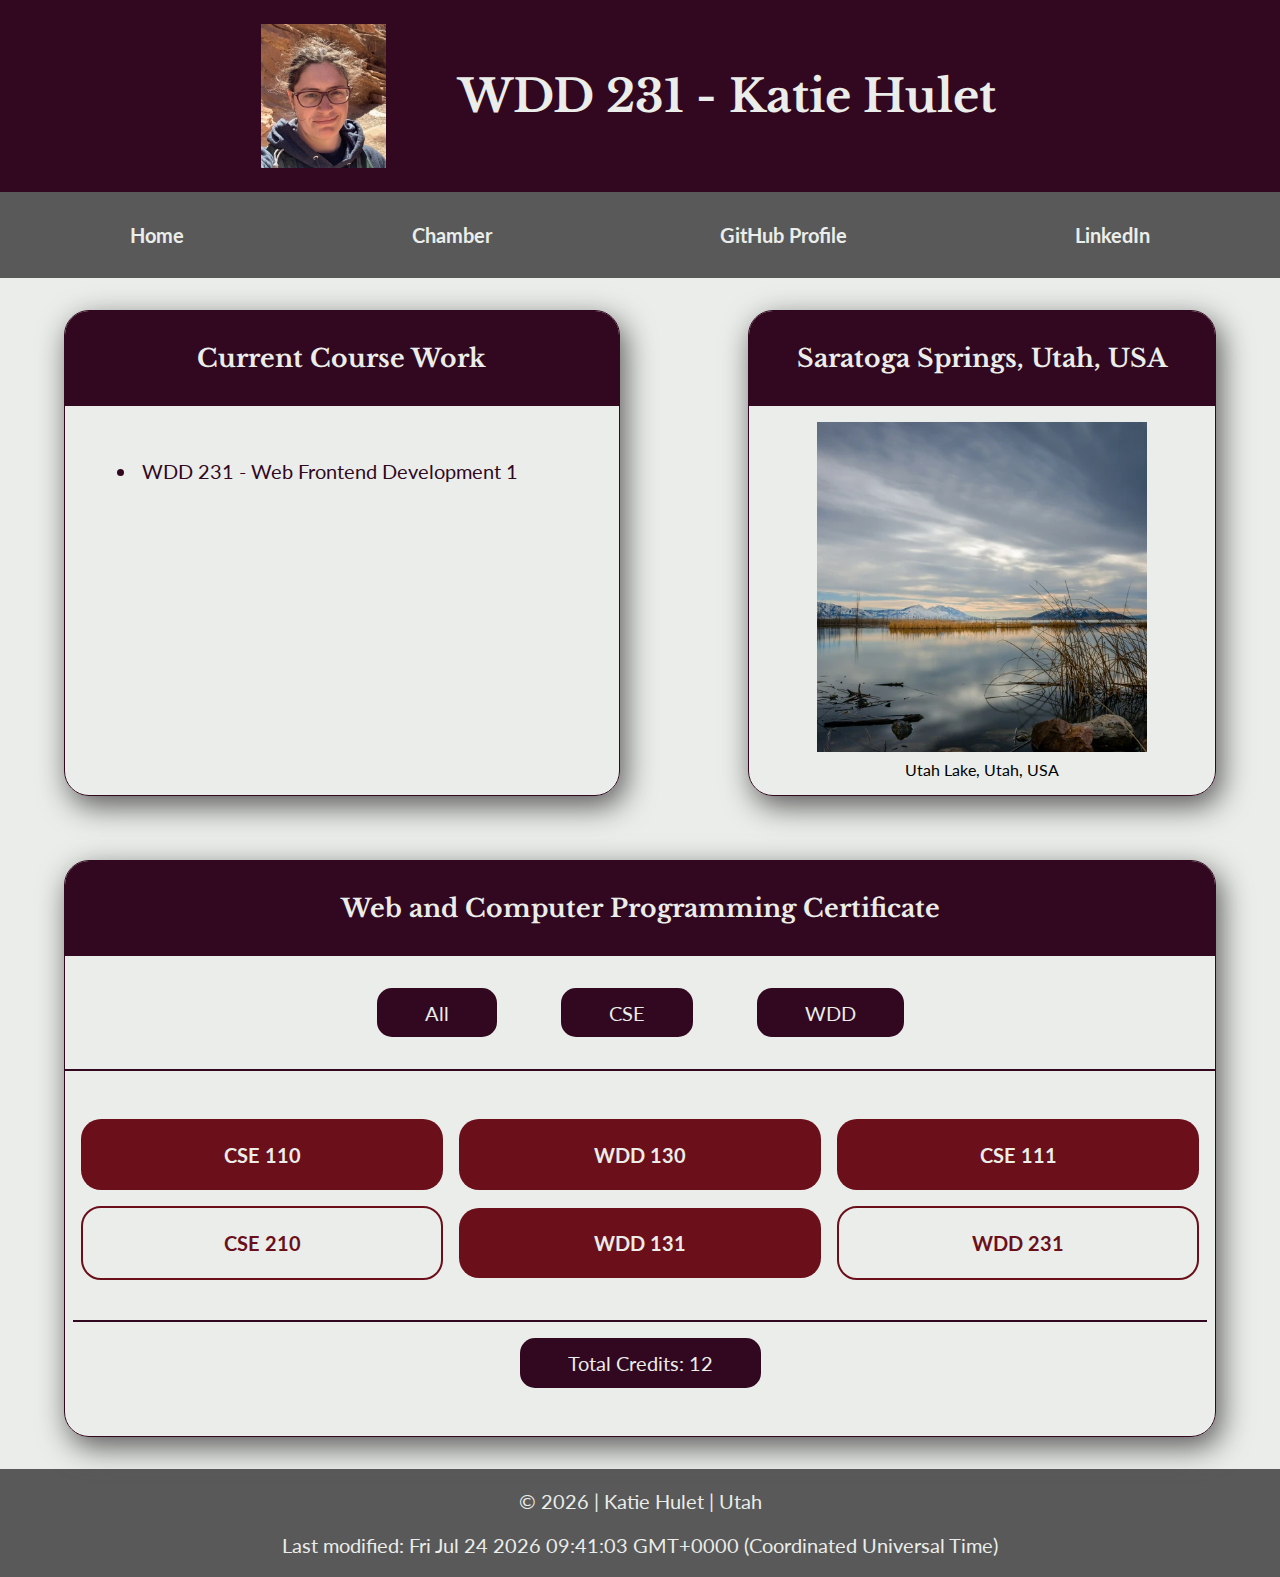
==== index.html @ 821d77b7 "adjusting metas and file names" ====
<!DOCTYPE html>
<html lang="en">
    <head>
        <meta charset="UTF-8">
        <meta name="viewport" content="width=device-width, initial-scale=1.0">
        <link rel="stylesheet" href="styles/home-stylesheet.css">
        <link rel="stylesheet" href="styles/large-home-stylesheet.css">
        <title>Homepage: WDD 231 - Web Frontend Development 1 - Katie Hulet</title>
        <meta name="description" content="Wecome to my WDD 231 course homepage. Here you will find a little information about me and some of the class course I have taken up to this point.">
        <meta name="author" content="Katie Hulet">
        <link rel="preconnect" href="https://fonts.googleapis.com">
        <link rel="preconnect" href="https://fonts.gstatic.com" crossorigin>
        <link href="https://fonts.googleapis.com/css2?family=Lato:ital,wght@0,100;0,300;0,400;0,700;0,900;1,100;1,300;1,400;1,700;1,900&family=Libre+Baskerville:ital,wght@0,400;0,700;1,400&display=swap" rel="stylesheet">
        <script src ="scripts/homepage.js" defer></script>
    </head>
<body>
    <header>
        <div class="title">        
            <img src="images/myself.webp" alt="Picture of me">
            <h1>WDD 231 - Katie Hulet</h1>
        </div>

        <nav>
            <div class="menu-text" id="menu-text">Menu</div>
            <ul id="menu" class="menu">
                <li><a href="index.html">Home</a></li>
                <li><a href="">Chamber</a></li>
                <li><a href="" target="_blank">GitHub Profile</a></li>
                <li><a href="https://www.linkedin.com/in/kaitlin-hulet/" target="_blank">LinkedIn</a></li>
            </ul>
        </nav>
    </header>
    <main>
        <section class="course-work">
            <h2>Current Course Work</h2>
            <ul>
                <li>WDD 231 - Web Frontend Development 1</li> 
            </ul>

        </section>
        <section class="location">
            <h2>Saratoga Springs, Utah, USA</h2>
            <figure>
                <img src="images/utah-lake.webp" alt="Utah Lake">
                <figcaption>Utah Lake, Utah, USA</figcaption>    
            </figure>
            
        </section>
        <section class="courses">
            <h2>Web and Computer Programming Certificate</h2>
            <div class="filter-buttons">
                <a href="#" id="all-courses">All</a>
                <a href="#" id="cse-courses">CSE</a>
                <a href="#" id="wdd-courses">WDD</a>
            </div>
            <div id="course-card-container"></div>
            <div id="total-credits">Total Credits: 0</div>

        </section>

    </main>
    <footer>
        <div>
            <p>
                &#169; <span id="currentyear"></span> | Katie Hulet | Utah
            </p>
            <p>
                Last modified: <span id="lastModified"></span>
            </p>
        </div>
    </footer>
</body>
</html>
---- styles/home-stylesheet.css ----
:root {
    --primary-color: #31081F;
    --secondary-color: #EAEDE9;
    --accent1-color: #808F85;
    --accent2-color: #6B0F1A;
    --accent3-color: #595959;

    --nav-background-color: #595959;
    --nav-link-color: #EAEDE9;
    --nav-hover-link-color: #31081F;
    --nav-hover-background-color: #EAEDE9;

    --heading-font: 'Libre Baskerville', serif;
    --paragraph-font: 'Lato', serif;

}

.libre-baskerville-regular {
    font-family: "Libre Baskerville", serif;
    font-weight: 400;
    font-style: normal;
  }

.lato-regular {
    font-family: "Lato", serif;
    font-weight: 400;
    font-style: normal;
  }

h1, h2 {
    font-family: var(--heading-font);
}

p {
    font-family: var(--paragraph-font);
}

body {
    background-color: var(--secondary-color);
}

/* header */

header {
    display: block;
}

.title {
    display: flex;
    justify-content: center;
    align-items: center;
    background-color: var(--primary-color);
    color: var(--secondary-color);
}

.title img {
    max-width: 125px;
    height: auto;
    padding: 1.5rem;
}

.title h1 {
    padding: 1rem;
    font-size: 35px;
    margin: 1rem;
}

nav {
    background-color: var(--nav-background-color);
    color: var(--secondary-color);
    font-family: var(--paragraph-font);
    font-size: 20px;
    font-weight: bold;

}

nav ul {
    list-style-type: none;
    padding: 0;
    margin: 0;
    display: none;
    flex-direction: column; 
    width: 100%;
}

.menu-text {
    display: block; 
    cursor: pointer;
    font-size: 25px;
    font-family: var(--paragraph-font);
    color: var(--secondary-color);
    padding: 15px;
    font-weight: bold;
    text-align: center;
}

nav ul.active {
    display: flex;
    border: solid 2px #31081F;
}

nav ul li a {
    background-color: var(--primary-color);
    color: var(--secondary-color);
    text-decoration: none;
    padding: 15px;
    text-align: center;
    display: block;
}

nav ul li a:hover {
    color: var(--nav-hover-link-color);
    background-color: var(--nav-hover-background-color);
}


/* main body */

main {
    display: flex;
    flex-direction: column;
}

section {
    margin: 1rem;
    display: flex;
    flex-direction: column;
}

main h2 {
    font-size: 25px;
    background-color: var(--primary-color);
    color: var(--secondary-color);
    padding: 1rem;
    text-align: center;
}

/* course work section */

main li {
    font-family: var(--paragraph-font);
    font-size: 20px;
    color: var(--primary-color);
    padding: .3rem;
    margin: 2rem;
}

/* location section */

.location {
    align-content: center;
}

figure {
    display: flex;
    flex-direction: column;
    align-items: center;
}

.location img {
    max-width: 330px;
    height: auto;
}

figcaption {
    font-family: var(--paragraph-font);
    margin-top: .5rem;
    font-size: 16px;
}

/* courses section */

.filter-buttons {
    display: flex;
    flex-direction: row;
    justify-content: space-around;
    align-items: center;
    padding: 2rem 0rem;
    border-bottom: solid 2px var(--primary-color);
}

.filter-buttons a {
    background-color: var(--primary-color);
    font-family: var(--paragraph-font);
    color: var(--secondary-color);
    font-size: 20px;
    padding: .8rem 3rem;
    border-radius: 15px;
    text-decoration: none;
}

.filter-buttons a:active{
    background-color: var(--secondary-color);
    color: var(--primary-color);
    border: solid .2px var(--primary-color);
}

.filter-buttons a:hover{
    transform: scale(1.1);
}

#course-card-container {
    align-items: center;
    margin: .5rem;
    padding: 2rem 0rem;
    border-bottom: solid 2px var(--primary-color);
}

.course-card {
    text-align: center;
    font-size: 20px;
    font-weight: bold;
    margin: .5rem;
    padding: .2rem 3rem;
    border-radius: 20px;
}

.completed {
    background-color: var(--accent2-color);
    color: var(--secondary-color);
}

.incomplete {
    background-color: var(--secondary-color);
    color: var(--accent2-color);
    border: solid 2px var(--accent2-color);
}

#total-credits {
    align-self: center;
    background-color: var(--primary-color);
    font-family: var(--paragraph-font);
    color: var(--secondary-color);
    font-size: 20px;
    padding: .8rem 3rem;
    border-radius: 15px;
    margin: .5rem;
}

/* Footer */
footer {
    display: flex;
    justify-content: center;
    height: auto;
    background-color: var(--accent3-color);
    color: var(--secondary-color);
    font-family: var(--paragraph-font);
    font-size: 20px;
    text-align: center;
}
---- styles/large-home-stylesheet.css ----
/* media screens */
:root {
    --primary-color: #31081F;
    --secondary-color: #EAEDE9;
    --accent1-color: #808F85;
    --accent2-color: #6B0F1A;
    --accent3-color: #595959;

    --nav-background-color: #595959;
    --nav-link-color: #EAEDE9;
    --nav-hover-link-color: #31081F;
    --nav-hover-background-color: #EAEDE9;

    --heading-font: 'Libre Baskerville', serif;
    --paragraph-font: 'Lato', serif;

}

@media only screen and (min-width: 600px) {
    .filter-buttons {
        justify-content: center;
        gap: 2.5rem;
    }

    #course-card-container {
        display: grid;
        grid-template-columns: repeat(2, 1fr);
    }

}

@media only screen and (min-width: 900px) {
    .title h1 {
        font-size: 45px;
        margin: 2rem;
        padding: 1rem;
    }

    nav {
        padding: 1rem;
        border: none;
    }

    nav ul {
        display: flex; 
        justify-content: space-around; 
        flex-direction: row;
    }

    nav ul li a {
        background-color: var(--nav-background-color);
        text-align: center;
    }

    .menu-text {
        display: none;
    }

    nav ul li a:hover {
        border-radius: 25px;
    }

    main {
        display: grid;
    }

    section {
        margin: 2rem 4rem;
        border: solid 1px var(--primary-color);
        box-shadow: 5px 10px 30px var(--accent3-color);
        border-radius: 25px;
    }

    main h2 {
        margin: 0rem;
        padding: 2rem;
        border-radius: 24px 24px 0px 0px ;
        grid-template-columns: 1fr 1fr 1fr;
    }

    .course-work {
    grid-column: 1/3;

    }

    .location {
    grid-column: 3/4;
    }

    .courses {
    grid-column: 1/4;

    }

    /* .filter-buttons, #course-card-container {
        border-bottom: none;
    } */

    .filter-buttons {
        gap: 4rem;
    }

    #course-card-container {
        grid-template-columns: repeat(3, 1fr);
    }

    #total-credits {
        margin-bottom: 3rem;
    }

}

@media only screen and (min-width: 1200px) {

    body {
        max-width: 1600px;
        margin: auto;
    }



}
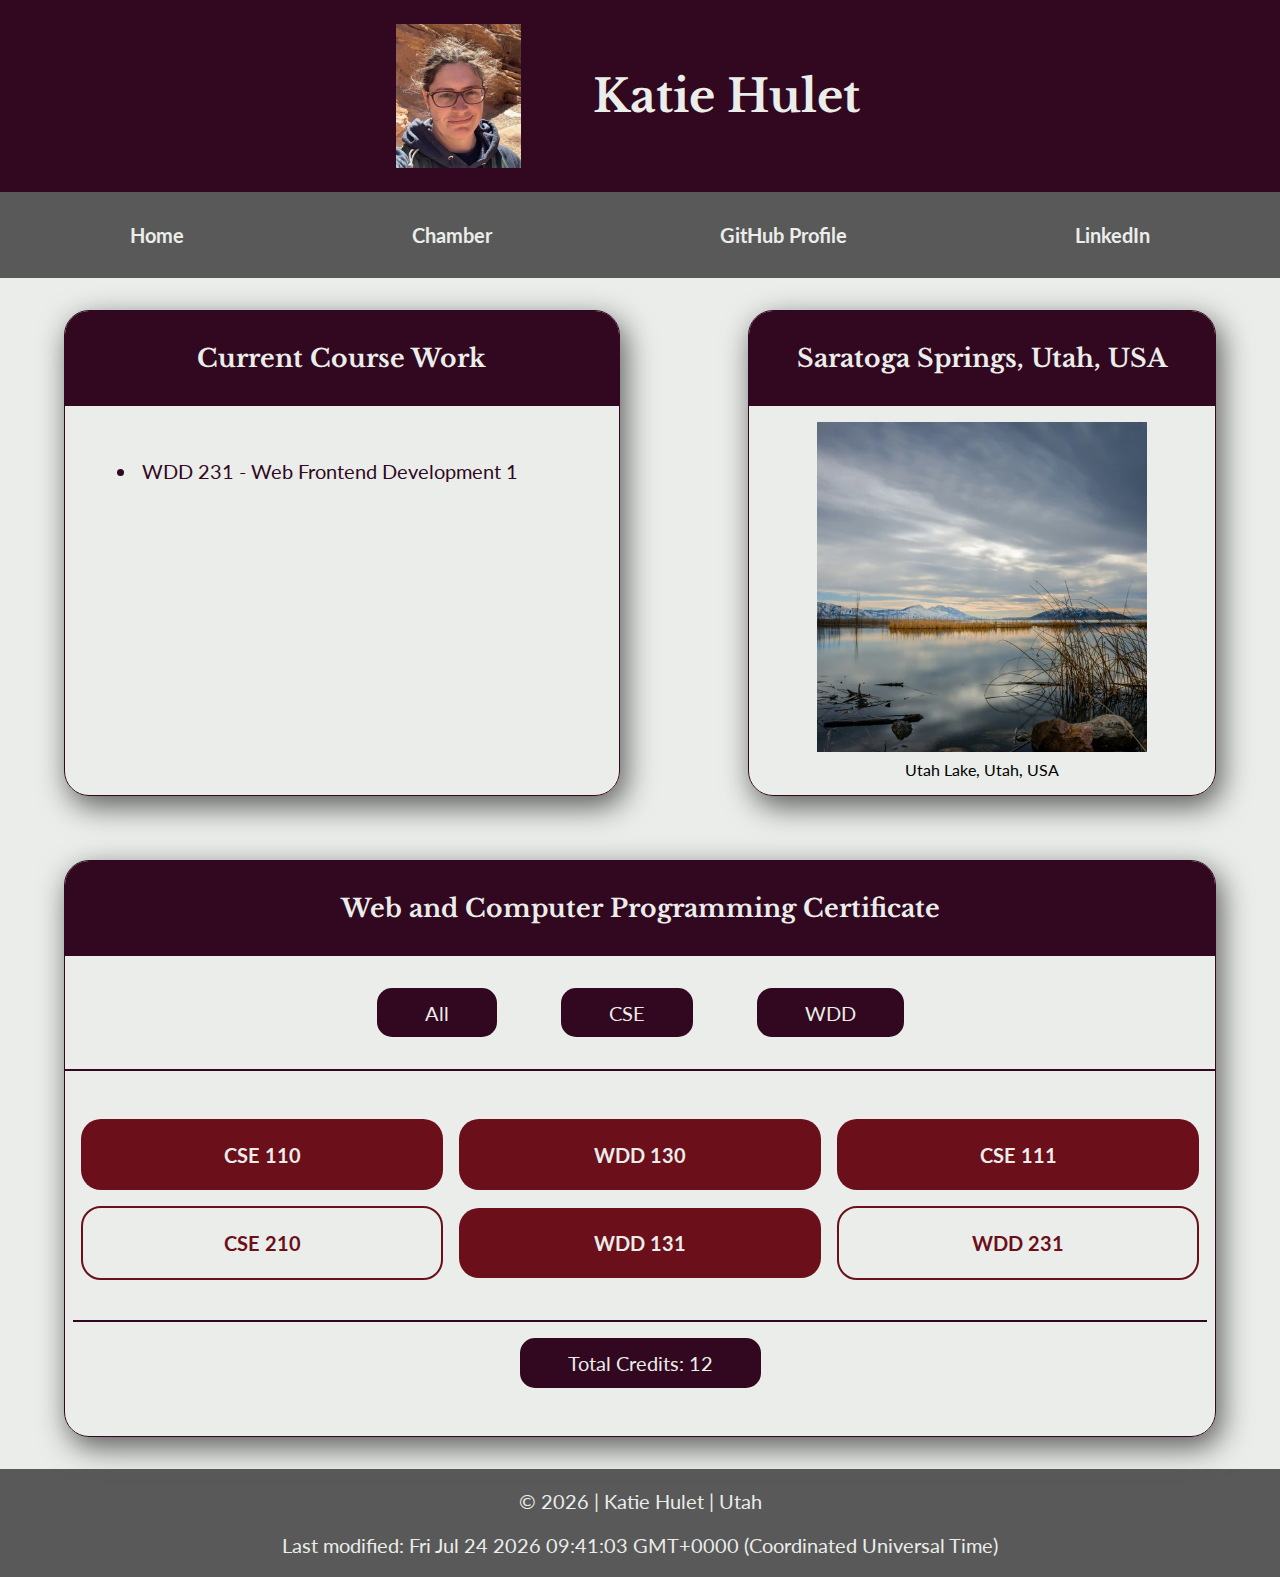
==== commit 98218490: "meta updates" ====
--- a/index.html
+++ b/index.html
@@ -3,21 +3,27 @@
     <head>
         <meta charset="UTF-8">
         <meta name="viewport" content="width=device-width, initial-scale=1.0">
-        <link rel="stylesheet" href="styles/home-stylesheet.css">
-        <link rel="stylesheet" href="styles/large-home-stylesheet.css">
         <title>Homepage: WDD 231 - Web Frontend Development 1 - Katie Hulet</title>
         <meta name="description" content="Wecome to my WDD 231 course homepage. Here you will find a little information about me and some of the class course I have taken up to this point.">
         <meta name="author" content="Katie Hulet">
+        <meta property="og:title" content="Homepage: WD 231 -Katie Hulet" />
+        <meta property="og:type" content="website" />
+        <meta property="og:url" content="https://kt5635.github.io/wdd231/" />
+        <meta property="og:image" content="https://images.ctfassets.net/0wjmk6wgfops/3kyR2CzTIcD3C5QUZAL8ft/30788e92ac1989468f0bb73b588341d8/UtahLakeSailing_b76fe71e-da06-45ef-91d6-6c23e377883a.jpg?w=1280&h=800&fit=fill&f=center&q=80&fm=webp" />
+        <link rel="stylesheet" href="styles/home-stylesheet.css">
+        <link rel="stylesheet" href="styles/large-home-stylesheet.css">
         <link rel="preconnect" href="https://fonts.googleapis.com">
         <link rel="preconnect" href="https://fonts.gstatic.com" crossorigin>
         <link href="https://fonts.googleapis.com/css2?family=Lato:ital,wght@0,100;0,300;0,400;0,700;0,900;1,100;1,300;1,400;1,700;1,900&family=Libre+Baskerville:ital,wght@0,400;0,700;1,400&display=swap" rel="stylesheet">
-        <script src ="scripts/homepage.js" defer></script>
+        <script src ="scripts/header.js" defer></script>        
+        <script src ="scripts/body.js" defer></script>
+        <script src ="scripts/footer.js" defer></script>
     </head>
 <body>
     <header>
         <div class="title">        
             <img src="images/myself.webp" alt="Picture of me">
-            <h1>WDD 231 - Katie Hulet</h1>
+            <h1>Katie Hulet</h1>
         </div>
 
         <nav>
@@ -29,23 +35,25 @@
                 <li><a href="https://www.linkedin.com/in/kaitlin-hulet/" target="_blank">LinkedIn</a></li>
             </ul>
         </nav>
+
     </header>
+
     <main>
         <section class="course-work">
             <h2>Current Course Work</h2>
             <ul>
                 <li>WDD 231 - Web Frontend Development 1</li> 
             </ul>
+        </section>
 
-        </section>
         <section class="location">
             <h2>Saratoga Springs, Utah, USA</h2>
             <figure>
                 <img src="images/utah-lake.webp" alt="Utah Lake">
                 <figcaption>Utah Lake, Utah, USA</figcaption>    
             </figure>
-            
         </section>
+
         <section class="courses">
             <h2>Web and Computer Programming Certificate</h2>
             <div class="filter-buttons">
@@ -55,7 +63,6 @@
             </div>
             <div id="course-card-container"></div>
             <div id="total-credits">Total Credits: 0</div>
-
         </section>
 
     </main>
@@ -69,5 +76,6 @@
             </p>
         </div>
     </footer>
+    
 </body>
 </html>